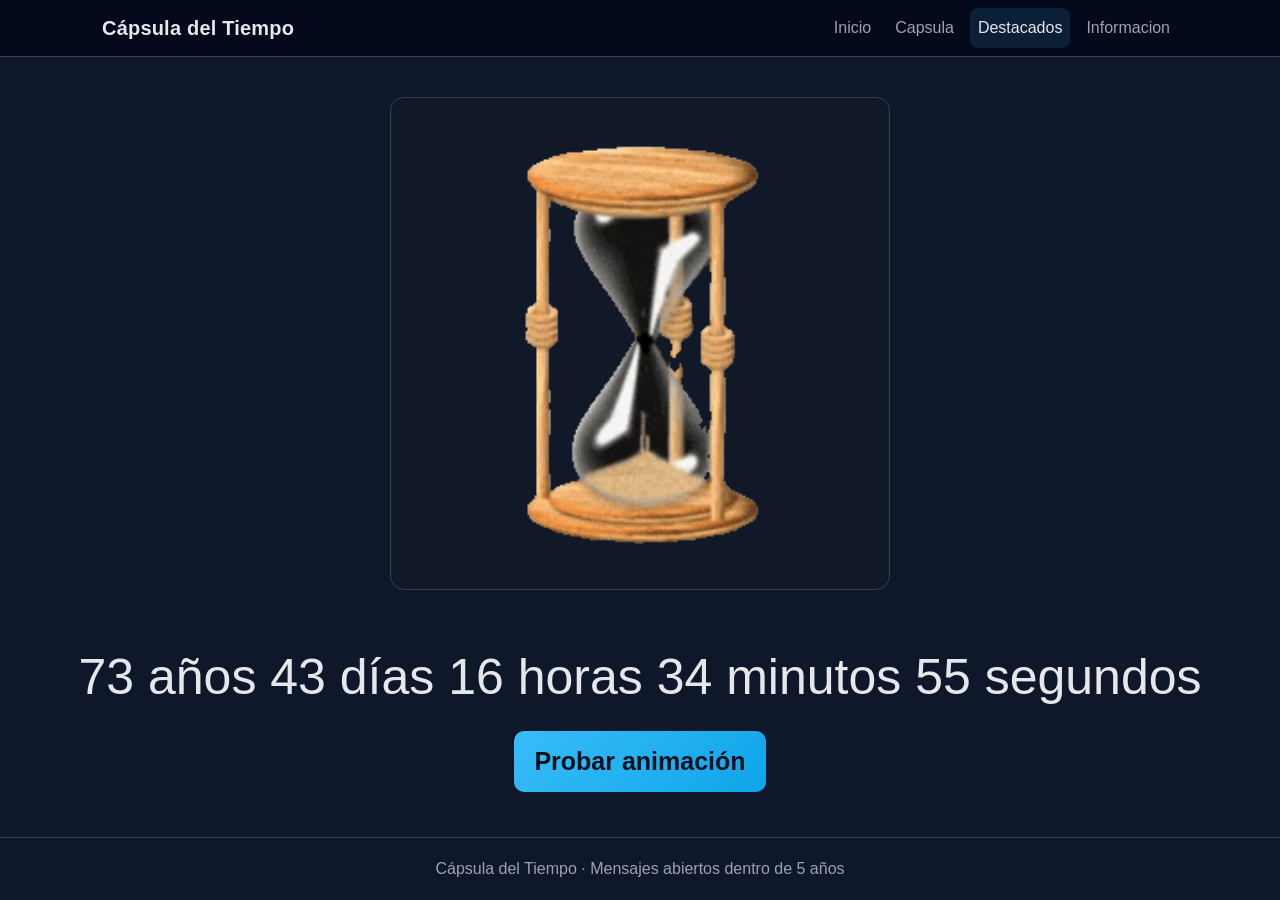
==== pages/capsula.html @ 432386db "feat: time machine page" ====
<!DOCTYPE html>
<html lang="es">
<head>
    <meta charset="UTF-8">
    <meta name="viewport" content="width=device-width, initial-scale=1.0">
    <link href="https://cdn.jsdelivr.net/npm/bootstrap@5.3.8/dist/css/bootstrap.min.css" rel="stylesheet" crossorigin="anonymous">
    <link rel="stylesheet" href="/css/variables.css">
    <link rel="stylesheet" href="/css/base.css">
    <link rel="stylesheet" href="/css/navbar.css">
    <link rel="stylesheet" href="/css/responsive.css">
    <link rel="stylesheet" href="/css/footer.css">
    <link rel="stylesheet" href="/css/capsula.css">
    <link rel="stylesheet" href="/css/buttons.css">
    <title>Capsula</title>
</head>
<body>
    <!-- Navbar -->
    <nav class="navbar navbar-expand-lg bg-body-tertiary">
        <div class="container-fluid contenedor">
            <a class="navbar-brand" href="#inicio">Cápsula del Tiempo</a>
            <button class="navbar-toggler" type="button" data-bs-toggle="collapse" data-bs-target="#navbarNav" aria-controls="navbarNav" aria-expanded="false" aria-label="Toggle navigation">
                <span class="navbar-toggler-icon"></span>
            </button>
            <div class="collapse navbar-collapse" id="navbarNav">
                <ul class="navbar-nav ms-auto">
                    <li class="nav-item">
                        <a class="nav-link" aria-current="page" href="../index.html">Inicio</a>
                    </li>
                    <li class="nav-item">
                        <a class="nav-link" href="capsula.html">Capsula</a>
                    </li>
                    <li class="nav-item">
                        <a class="nav-link active" href="#">Destacados</a>
                    </li>
                    <li class="nav-item">
                        <a class="nav-link" href="info.html">Informacion</a>
                    </li>
                </ul>
            </div>
        </div>
    </nav>

    <!-- Contenido principal -->
    <main>
        <!-- Animacion del reloj -->
        <img src="/img/reloj-arena.gif" alt="reloj">

        <!-- Contador que se actualiza en el JavaScript -->
        <div class="time" id="time"></div>

        <!-- Botón para probar animación cuando se abra -->
        <button onclick="reducirContador()" class="boton">Probar animación</button>
    </main>

    <!-- Pie de la pagina -->
    <footer>
        <div class="contenedor">
            <p>Cápsula del Tiempo · Mensajes abiertos dentro de 5 años</p>
        </div>
    </footer>

    <script src="/js/capsula.js"></script>
</body>
</html>
---- css/variables.css ----
:root {
    --fondo: #0f172a;
    --superficie: #111827;
    --superficie-suave: #1f2937;
    --texto: #e5e7eb;
    --texto-suave: #9ca3af;
    --primario: #38bdf8;
    --primario-fuerte: #0ea5e9;
    --borde: #334155;
}
---- css/base.css ----
* {
    box-sizing: border-box;
}

html,
body {
    margin: 0;
    padding: 0;
    font-family: "Inter", "Segoe UI", Roboto, sans-serif;
    background: var(--fondo);
    color: var(--texto);
}

main {
    padding: 40px 0 70px;
}

.contenedor {
    width: min(1100px, 92%);
    margin: 0 auto;
}

h1 {
    font-size: clamp(2rem, 5vw, 3.4rem);
    margin: 0 0 14px;
    line-height: 1.1;
}

h2 {
    margin-bottom: 10px;
}

h3 {
    margin: 0 0 4px;
    font-size: 1rem;
}

p {
    margin: 0;
    line-height: 1.6;
}
---- css/navbar.css ----
.navbar {
    position: sticky;
    top: 0;
    z-index: 20;
    backdrop-filter: blur(8px);
    background: rgba(2, 6, 23, 0.75) !important;
    border-bottom: 1px solid var(--borde);
    padding-top: 0.5rem;
    padding-bottom: 0.5rem;
}

.navbar.bg-body-tertiary {
    --bs-bg-opacity: 1;
    background-color: rgba(2, 6, 23, 0.75) !important;
}

.navbar-brand {
    color: var(--texto) !important;
    text-decoration: none;
    font-weight: 700;
    letter-spacing: 0.2px;
}

.navbar-nav {
    gap: 8px;
}

.navbar-nav .nav-link {
    color: var(--texto-suave) !important;
    text-decoration: none;
    font-weight: 500;
    padding: 8px 10px;
    border-radius: 8px;
    transition: color 0.2s ease, background-color 0.2s ease;
}

.navbar-nav .nav-link:hover,
.navbar-nav .nav-link.active {
    color: var(--texto) !important;
    background: rgba(56, 189, 248, 0.12);
}

.navbar-toggler {
    border-color: var(--borde);
}

.navbar-toggler:focus {
    box-shadow: 0 0 0 0.2rem rgba(56, 189, 248, 0.25);
}

.navbar-toggler-icon {
    background-image: url("data:image/svg+xml,%3csvg xmlns='http://www.w3.org/2000/svg' viewBox='0 0 30 30'%3e%3cpath stroke='rgba%28229, 231, 235, 0.9%29' stroke-linecap='round' stroke-miterlimit='10' stroke-width='2' d='M4 7h22M4 15h22M4 23h22'/%3e%3c/svg%3e");
}
---- css/responsive.css ----
@media (max-width: 640px) {
    .navbar-nav {
        margin-top: 10px;
    }

    .portada {
        min-height: 62vh;
    }

    .portada-contenido {
        padding: 56px 0;
    }

    .seccion-formulario,
    .tarjeta {
        padding: 18px;
    }
}
---- css/footer.css ----
footer {
    border-top: 1px solid var(--borde);
    padding: 18px 0;
    color: var(--texto-suave);
    text-align: center;
}
---- css/capsula.css ----
main {
    display: flex;
    align-items: center;
    justify-content: center;
    flex-direction: column;
}

img {
    background: var(--superficie);
    border: 1px solid var(--borde);
    border-radius: 14px;
    padding: 22px;
    width: 500px;
}

#time {
    font-size: 50px;
    text-align: center;
    margin-top: 50px;
}

footer {
    position: fixed;
    bottom: 0;
    width: 100dvw;
}
---- css/buttons.css ----
.boton {
    display: inline-block;
    margin-top: 16px;
    padding: 12px 20px;
    border: none;
    border-radius: 10px;
    background: linear-gradient(135deg, var(--primario), var(--primario-fuerte));
    color: #03111e;
    font-weight: 700;
    text-decoration: none;
    cursor: pointer;
    transition: transform 0.2s ease, filter 0.2s ease;
}

.boton:hover {
    transform: translateY(-2px);
    filter: brightness(1.06);
}

.boton {
    font-size: 25px;
    display: flex;
    
}
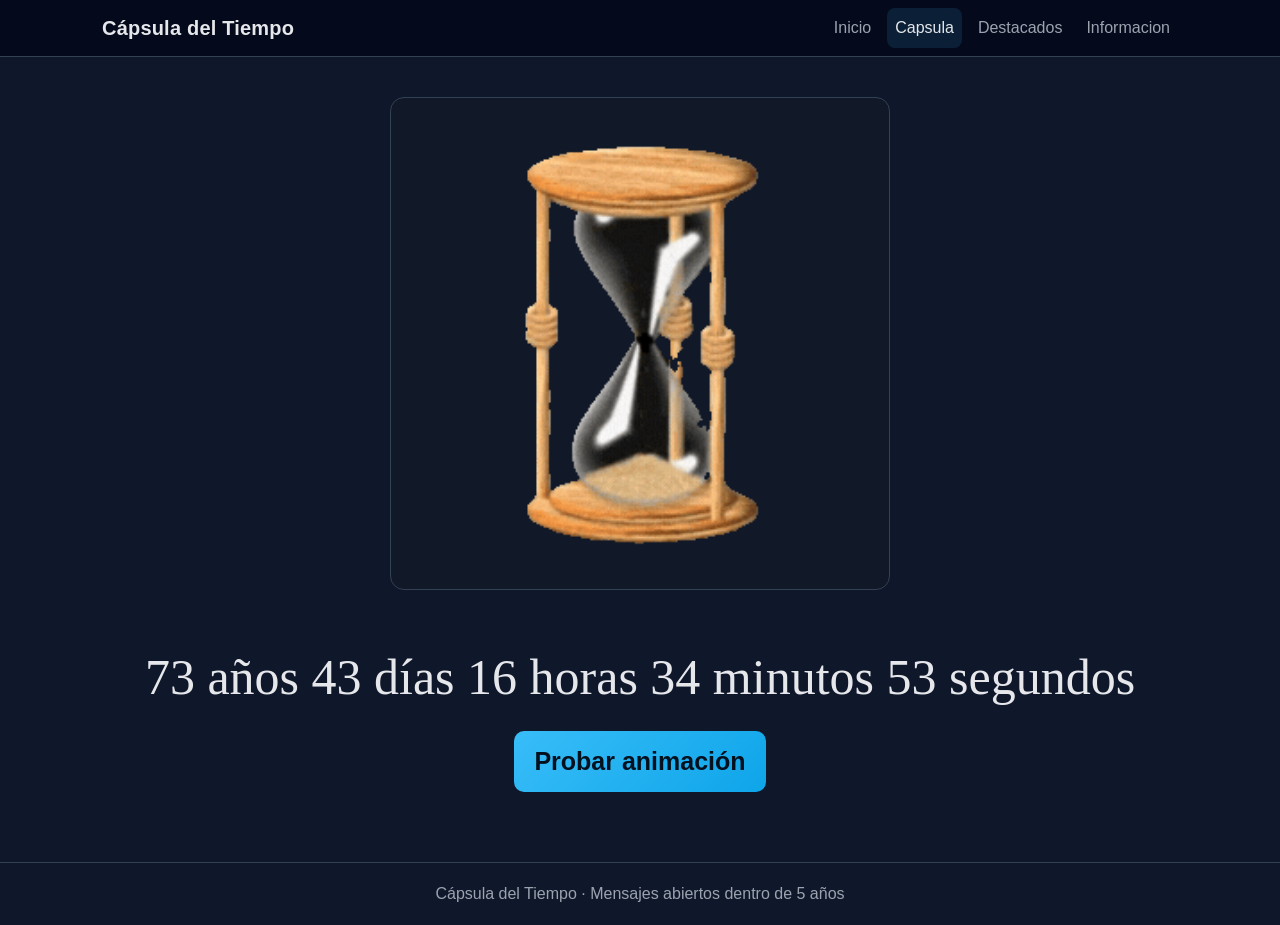
==== commit de003ea7: "feat: page capsula finished" ====
--- a/pages/capsula.html
+++ b/pages/capsula.html
@@ -27,10 +27,10 @@
                         <a class="nav-link" aria-current="page" href="../index.html">Inicio</a>
                     </li>
                     <li class="nav-item">
-                        <a class="nav-link" href="capsula.html">Capsula</a>
+                        <a class="nav-link active" href="#">Capsula</a>
                     </li>
                     <li class="nav-item">
-                        <a class="nav-link active" href="#">Destacados</a>
+                        <a class="nav-link" href="destacados.html">Destacados</a>
                     </li>
                     <li class="nav-item">
                         <a class="nav-link" href="info.html">Informacion</a>
@@ -40,8 +40,8 @@
         </div>
     </nav>
 
-    <!-- Contenido principal -->
-    <main>
+    <!-- Contenido principal default -->
+    <main class="visible" id="default">
         <!-- Animacion del reloj -->
         <img src="/img/reloj-arena.gif" alt="reloj">
 
@@ -52,6 +52,98 @@
         <button onclick="reducirContador()" class="boton">Probar animación</button>
     </main>
 
+    <!-- Contenido principal cuando se abra la capsula-->
+    <main class="oculto" id="abierta">
+        <div class="contenedor timeline-container">
+            <!-- Buscador de usuario -->
+            <div class="search-section">
+                <div class="search-box">
+                    <input type="text" id="buscarUsuario" class="search-input" placeholder="Buscar usuario...">
+                    <button onclick="buscarPorUsuario()" class="boton-buscar">Buscar</button>
+                    <button onclick="limpiarBusqueda()" class="boton-limpiar">Limpiar</button>
+                </div>
+            </div>
+
+            <!-- Filtros por año y mes -->
+            <div class="filters-section">
+                <div class="filter-group">
+                    <label>Año:</label>
+                    <div class="custom-select" id="selectAno">
+                        <div class="select-trigger">Todos los años</div>
+                        <div class="select-options">
+                            <div class="select-option" data-value="">Todos los años</div>
+                            <div class="select-option" data-value="2021">2021</div>
+                            <div class="select-option" data-value="2022">2022</div>
+                            <div class="select-option" data-value="2023">2023</div>
+                            <div class="select-option" data-value="2024">2024</div>
+                        </div>
+                    </div>
+                </div>
+
+                <div class="filter-group">
+                    <label>Mes:</label>
+                    <div class="custom-select" id="selectMes">
+                        <div class="select-trigger">Todos los meses</div>
+                        <div class="select-options">
+                            <div class="select-option" data-value="">Todos los meses</div>
+                            <div class="select-option" data-value="01">Enero</div>
+                            <div class="select-option" data-value="02">Febrero</div>
+                            <div class="select-option" data-value="03">Marzo</div>
+                            <div class="select-option" data-value="04">Abril</div>
+                            <div class="select-option" data-value="05">Mayo</div>
+                            <div class="select-option" data-value="06">Junio</div>
+                            <div class="select-option" data-value="07">Julio</div>
+                            <div class="select-option" data-value="08">Agosto</div>
+                            <div class="select-option" data-value="09">Septiembre</div>
+                            <div class="select-option" data-value="10">Octubre</div>
+                            <div class="select-option" data-value="11">Noviembre</div>
+                            <div class="select-option" data-value="12">Diciembre</div>
+                        </div>
+                    </div>
+                </div>
+            </div>
+
+            <!-- Estadísticas de tendencias -->
+            <div class="tendencias-section">
+                <h2>📊 Tendencias</h2>
+                <div class="stats-grid">
+                    <div class="stat-card">
+                        <h3 id="totalMemes">0</h3>
+                        <p>Total de Memes</p>
+                    </div>
+                    <div class="stat-card">
+                        <h3 id="usuarioMasActivo">-</h3>
+                        <p>Usuario Más Activo</p>
+                    </div>
+                    <div class="stat-card">
+                        <h3 id="promLikes">0</h3>
+                        <p>Promedio de Likes</p>
+                    </div>
+                    <div class="stat-card">
+                        <h3 id="mesTendencia">-</h3>
+                        <p>Mes Más Popular</p>
+                    </div>
+                </div>
+            </div>
+
+            <!-- Línea del tiempo -->
+            <div class="timeline-section">
+                <h2>📅 Línea del Tiempo</h2>
+                <div class="timeline" id="timeline">
+                    <!-- Los items se generarán con JavaScript -->
+                </div>
+            </div>
+
+            <!-- Galería de memes -->
+            <div class="gallery-section">
+                <h2>🎨 Galería</h2>
+                <div class="memes-gallery" id="memesGallery">
+                    <!-- Los memes se mostrarán aquí -->
+                </div>
+            </div>
+        </div>
+    </main>
+
     <!-- Pie de la pagina -->
     <footer>
         <div class="contenedor">
@@ -59,6 +151,7 @@
         </div>
     </footer>
 
+    <script src="https://cdn.jsdelivr.net/npm/bootstrap@5.3.8/dist/js/bootstrap.bundle.min.js" crossorigin="anonymous"></script>
     <script src="/js/capsula.js"></script>
 </body>
 </html>
--- a/css/capsula.css
+++ b/css/capsula.css
@@ -1,4 +1,4 @@
-main {
+#default {
     display: flex;
     align-items: center;
     justify-content: center;
@@ -17,10 +17,995 @@
     font-size: 50px;
     text-align: center;
     margin-top: 50px;
-}
-
-footer {
+    font-family: 'Times New Roman', Times, serif;
+}
+
+.boton {
+    font-size: 25px;
+}
+
+.visible {
+    display: block;
+}
+
+.oculto {
+    display: none;
+}
+
+#default.oculto {
+    display: none;
+}
+
+#abierta.visible {
+    display: block;
+}
+
+body.capsula-opening {
+    overflow: hidden;
+}
+
+body.capsula-suspense {
+    animation: suspenseShake 0.45s linear infinite;
+}
+
+body.capsula-suspense[data-suspense-level="3"] {
+    animation-duration: 0.45s;
+}
+
+body.capsula-suspense[data-suspense-level="2"] {
+    animation-duration: 0.34s;
+}
+
+body.capsula-suspense[data-suspense-level="1"] {
+    animation-duration: 0.22s;
+}
+
+.suspense-overlay {
     position: fixed;
-    bottom: 0;
-    width: 100dvw;
+    inset: 0;
+    pointer-events: none;
+    z-index: 9998;
+    background:
+        radial-gradient(circle at 50% 50%, rgba(255, 84, 84, 0.16) 0%, rgba(255, 84, 84, 0) 55%),
+        repeating-linear-gradient(90deg, rgba(255,255,255,0.03) 0 2px, rgba(0,0,0,0) 2px 8px);
+    mix-blend-mode: screen;
+    animation: suspensePulse 0.65s ease-in-out infinite;
+}
+
+body.capsula-suspense[data-suspense-level="2"] .suspense-overlay {
+    animation-duration: 0.46s;
+    filter: saturate(1.15) contrast(1.08);
+}
+
+body.capsula-suspense[data-suspense-level="1"] .suspense-overlay {
+    animation-duration: 0.3s;
+    filter: saturate(1.35) contrast(1.2);
+}
+
+#default.suspense-mode img {
+    animation: suspenseImageJitter 0.22s steps(2, end) infinite;
+    filter: contrast(1.2) saturate(1.18);
+}
+
+#default.suspense-mode #time {
+    color: #ffd6d6;
+    letter-spacing: 1px;
+    text-shadow: 0 0 12px rgba(255, 120, 120, 0.95), 0 0 35px rgba(255, 84, 84, 0.8);
+    animation: suspenseCounter 0.45s ease-in-out infinite;
+}
+
+body.capsula-suspense[data-suspense-level="2"] #default.suspense-mode #time {
+    color: #ffe7a8;
+    text-shadow: 0 0 14px rgba(255, 206, 102, 0.95), 0 0 40px rgba(255, 165, 84, 0.8);
+    animation-duration: 0.32s;
+}
+
+body.capsula-suspense[data-suspense-level="1"] #default.suspense-mode #time {
+    color: #fff4d0;
+    text-shadow: 0 0 16px rgba(255, 226, 138, 1), 0 0 54px rgba(255, 109, 109, 0.9);
+    animation-duration: 0.22s;
+    letter-spacing: 2px;
+}
+
+#default.suspense-mode .boton {
+    animation: suspenseButtonFlicker 0.6s linear infinite;
+}
+
+body.capsula-suspense[data-suspense-level="1"] #default.suspense-mode .boton {
+    animation-duration: 0.28s;
+}
+
+.time-burst {
+    animation: timePulse 0.65s ease 3;
+}
+
+#default.capsula-explode {
+    animation: capsulaExplode 1.15s cubic-bezier(0.19, 1, 0.22, 1) forwards;
+}
+
+#abierta.capsula-reveal {
+    animation: capsulaReveal 1s ease-out;
+}
+
+.opening-overlay {
+    position: fixed;
+    inset: 0;
+    pointer-events: none;
+    z-index: 10000;
+    backdrop-filter: blur(2px);
+    background:
+        radial-gradient(circle at 50% 50%, rgba(255, 210, 100, 0.36) 0%, rgba(255, 210, 100, 0) 42%),
+        radial-gradient(circle at 45% 35%, rgba(120, 210, 255, 0.28) 0%, rgba(120, 210, 255, 0) 48%),
+        conic-gradient(from 180deg at 50% 50%, rgba(91, 182, 255, 0) 0deg, rgba(91, 182, 255, 0.3) 70deg, rgba(255,255,255,0) 120deg, rgba(255, 203, 127, 0.32) 190deg, rgba(255,255,255,0) 250deg, rgba(91, 182, 255, 0.28) 320deg, rgba(91, 182, 255, 0) 360deg);
+    animation: overlayFlash 1.45s ease-out forwards;
+}
+
+.opening-spark {
+    position: absolute;
+    width: 11px;
+    height: 11px;
+    border-radius: 50%;
+    background: radial-gradient(circle, rgba(255,255,255,1) 0%, rgba(91, 182, 255, 0.95) 45%, rgba(91, 182, 255, 0) 75%);
+    box-shadow: 0 0 18px rgba(130, 205, 255, 0.9);
+    animation: sparkBurst ease-out forwards;
+}
+
+.opening-ring {
+    position: absolute;
+    top: 50%;
+    left: 50%;
+    width: 120px;
+    height: 120px;
+    border-radius: 50%;
+    border: 2px solid rgba(155, 220, 255, 0.7);
+    transform: translate(-50%, -50%) scale(0.2);
+    box-shadow: 0 0 30px rgba(119, 206, 255, 0.55);
+    animation: ringPulse 1.2s ease-out forwards;
+}
+
+.opening-ring-second {
+    border-color: rgba(255, 214, 125, 0.75);
+    box-shadow: 0 0 34px rgba(255, 214, 125, 0.5);
+    animation-delay: 0.18s;
+}
+
+.opening-trail {
+    position: absolute;
+    width: 2px;
+    height: 90px;
+    border-radius: 999px;
+    background: linear-gradient(180deg, rgba(255,255,255,0.95) 0%, rgba(127, 210, 255, 0.65) 45%, rgba(127, 210, 255, 0) 100%);
+    transform-origin: top center;
+    opacity: 0;
+    animation: trailShoot 1.1s ease-out forwards;
+}
+
+.reveal-pop {
+    opacity: 0;
+    animation: sectionPopIn 0.8s cubic-bezier(0.19, 1, 0.22, 1) forwards;
+}
+
+@keyframes capsulaExplode {
+    0% {
+        transform: scale(1) rotate(0deg);
+        filter: brightness(1);
+        opacity: 1;
+    }
+    25% {
+        transform: scale(1.03) rotate(-1deg);
+        filter: brightness(1.35);
+    }
+    55% {
+        transform: scale(0.97) rotate(1deg);
+    }
+    100% {
+        transform: scale(0.8) translateY(20px);
+        opacity: 0;
+        filter: blur(4px) brightness(1.5);
+    }
+}
+
+@keyframes capsulaReveal {
+    0% {
+        opacity: 0;
+        transform: translateY(40px) scale(0.98);
+        filter: blur(6px);
+    }
+    60% {
+        opacity: 1;
+        transform: translateY(-6px) scale(1.01);
+        filter: blur(0);
+    }
+    100% {
+        opacity: 1;
+        transform: translateY(0) scale(1);
+    }
+}
+
+@keyframes sparkBurst {
+    0% {
+        opacity: 0;
+        transform: translate(0, 0) scale(0.15) rotate(0deg);
+    }
+    30% {
+        opacity: 1;
+        transform: translate(calc(var(--dx, 0px) * 0.35), calc(var(--dy, 0px) * 0.35)) scale(1.25) rotate(90deg);
+    }
+    100% {
+        opacity: 0;
+        transform: translate(var(--dx, 0px), var(--dy, 0px)) scale(0.05) rotate(220deg);
+    }
+}
+
+@keyframes ringPulse {
+    0% {
+        opacity: 0.9;
+        transform: translate(-50%, -50%) scale(0.25);
+    }
+    80% {
+        opacity: 0.7;
+    }
+    100% {
+        opacity: 0;
+        transform: translate(-50%, -50%) scale(7.4);
+    }
+}
+
+@keyframes trailShoot {
+    0% {
+        opacity: 0;
+        transform: translate(0, 0) rotate(0deg) scaleY(0.2);
+    }
+    25% {
+        opacity: 0.95;
+    }
+    100% {
+        opacity: 0;
+        transform: translate(var(--tx, 0px), var(--ty, 0px)) rotate(22deg) scaleY(1.15);
+    }
+}
+
+@keyframes overlayFlash {
+    0% {
+        opacity: 0;
+    }
+    20% {
+        opacity: 1;
+    }
+    100% {
+        opacity: 0;
+    }
+}
+
+@keyframes timePulse {
+    0%,
+    100% {
+        transform: scale(1);
+        text-shadow: none;
+    }
+    50% {
+        transform: scale(1.08);
+        text-shadow: 0 0 20px rgba(155, 220, 255, 0.9);
+    }
+}
+
+/* ===== TIMELINE CONTAINER ===== */
+.timeline-container {
+    width: 100%;
+    max-width: 1200px;
+    margin: 0 auto;
+    padding: 40px 20px;
+    background: linear-gradient(135deg, var(--superficie) 0%, rgba(255,255,255,0.05) 100%);
+    border-radius: 20px;
+    margin-top: 20px;
+    margin-bottom: 100px;
+}
+
+/* ===== SEARCH SECTION ===== */
+.search-section {
+    margin-bottom: 40px;
+}
+
+.search-box {
+    display: flex;
+    gap: 10px;
+    flex-wrap: wrap;
+    align-items: center;
+    justify-content: center;
+}
+
+.search-input {
+    padding: 12px 18px;
+    border: 2px solid var(--borde);
+    border-radius: 8px;
+    font-size: 16px;
+    background: rgba(255,255,255,0.1);
+    color: var(--texto);
+    min-width: 300px;
+    transition: all 0.3s ease;
+}
+
+.search-input:focus {
+    outline: none;
+    border-color: #007bff;
+    background: rgba(255,255,255,0.2);
+    box-shadow: 0 0 10px rgba(0,123,255,0.3);
+}
+
+.search-input::placeholder {
+    color: rgba(255,255,255,0.5);
+}
+
+.boton-buscar,
+.boton-limpiar {
+    padding: 12px 24px;
+    border: none;
+    border-radius: 8px;
+    font-size: 16px;
+    font-weight: 600;
+    cursor: pointer;
+    transition: all 0.3s ease;
+}
+
+.boton-buscar {
+    background: linear-gradient(135deg, #007bff 0%, #0056b3 100%);
+    color: white;
+}
+
+.boton-buscar:hover {
+    transform: translateY(-2px);
+    box-shadow: 0 4px 12px rgba(0,123,255,0.4);
+}
+
+.boton-limpiar {
+    background: linear-gradient(135deg, #6c757d 0%, #495057 100%);
+    color: white;
+}
+
+.boton-limpiar:hover {
+    transform: translateY(-2px);
+    box-shadow: 0 4px 12px rgba(108,117,125,0.4);
+}
+
+/* ===== FILTERS SECTION ===== */
+.filters-section {
+    display: flex;
+    gap: 20px;
+    margin-bottom: 40px;
+    justify-content: center;
+    flex-wrap: wrap;
+}
+
+.filter-group {
+    display: flex;
+    align-items: center;
+    gap: 10px;
+}
+
+.filter-group label {
+    font-weight: 600;
+    color: var(--texto);
+}
+
+/* ===== CUSTOM SELECT ===== */
+.custom-select {
+    position: relative;
+    width: 100%;
+    min-width: 150px;
+}
+
+.select-trigger {
+    padding: 10px 15px;
+    border: 2px solid var(--borde);
+    border-radius: 8px;
+    background: linear-gradient(135deg, rgba(255,255,255,0.1) 0%, rgba(255,255,255,0.05) 100%);
+    color: var(--texto);
+    font-size: 14px;
+    cursor: pointer;
+    transition: all 0.3s ease;
+    display: flex;
+    align-items: center;
+    justify-content: space-between;
+    user-select: none;
+    position: relative;
+    padding-right: 35px;
+}
+
+.select-trigger::after {
+    content: '▼';
+    position: absolute;
+    right: 12px;
+    font-size: 10px;
+    color: #007bff;
+    transition: transform 0.3s ease;
+}
+
+.custom-select.active .select-trigger::after {
+    transform: rotate(180deg);
+}
+
+.select-trigger:hover {
+    border-color: #007bff;
+    background: linear-gradient(135deg, rgba(0,123,255,0.15) 0%, rgba(0,123,255,0.05) 100%);
+    box-shadow: 0 4px 12px rgba(0,123,255,0.2);
+}
+
+.custom-select.active .select-trigger {
+    border-color: #007bff;
+    background: linear-gradient(135deg, rgba(0,123,255,0.2) 0%, rgba(0,123,255,0.1) 100%);
+    box-shadow: 0 4px 12px rgba(0,123,255,0.3);
+}
+
+.select-options {
+    position: absolute;
+    top: 100%;
+    left: 0;
+    right: 0;
+    background: var(--superficie);
+    border: 2px solid #007bff;
+    border-top: none;
+    border-radius: 0 0 8px 8px;
+    max-height: 0;
+    overflow: hidden;
+    transition: max-height 0.4s ease, box-shadow 0.3s ease;
+    z-index: 1000;
+    box-shadow: 0 8px 24px rgba(0,123,255,0.15);
+}
+
+.custom-select.active .select-options {
+    max-height: 350px;
+    overflow-y: auto;
+}
+
+.select-options::-webkit-scrollbar {
+    width: 6px;
+}
+
+.select-options::-webkit-scrollbar-track {
+    background: rgba(255,255,255,0.1);
+    border-radius: 10px;
+}
+
+.select-options::-webkit-scrollbar-thumb {
+    background: linear-gradient(135deg, #007bff 0%, #0056b3 100%);
+    border-radius: 10px;
+}
+
+.select-options::-webkit-scrollbar-thumb:hover {
+    background: linear-gradient(135deg, #0056b3 0%, #003d82 100%);
+}
+
+.select-option {
+    padding: 12px 15px;
+    color: var(--texto);
+    cursor: pointer;
+    transition: all 0.2s ease;
+    display: flex;
+    align-items: center;
+    border-bottom: 1px solid rgba(255,255,255,0.05);
+    font-size: 14px;
+    position: relative;
+}
+
+.select-option:last-child {
+    border-bottom: none;
+}
+
+.select-option:hover {
+    background: linear-gradient(135deg, rgba(0,123,255,0.3) 0%, rgba(0,123,255,0.1) 100%);
+    padding-left: 20px;
+}
+
+.select-option::before {
+    content: '▸';
+    position: absolute;
+    left: 5px;
+    color: #007bff;
+    opacity: 0;
+    transition: opacity 0.2s ease;
+    font-size: 12px;
+}
+
+.select-option:hover::before {
+    opacity: 1;
+}
+
+.select-option:active {
+    background: linear-gradient(135deg, rgba(0,123,255,0.4) 0%, rgba(0,123,255,0.2) 100%);
+    transform: scale(0.98);
+}
+
+.filter-group select {
+    padding: 10px 15px;
+    border: 2px solid var(--borde);
+    border-radius: 8px;
+    background: rgba(255,255,255,0.1);
+    color: var(--texto);
+    font-size: 14px;
+    cursor: pointer;
+    transition: all 0.3s ease;
+    min-width: 150px;
+}
+
+.filter-group select:hover,
+.filter-group select:focus {
+    border-color: #007bff;
+    background: rgba(255,255,255,0.2);
+    outline: none;
+}
+
+/* ===== TENDENCIAS SECTION ===== */
+.tendencias-section {
+    margin-bottom: 50px;
+}
+
+.tendencias-section h2 {
+    text-align: center;
+    margin-bottom: 30px;
+    font-size: 28px;
+    color: var(--texto);
+}
+
+.stats-grid {
+    display: grid;
+    grid-template-columns: repeat(auto-fit, minmax(200px, 1fr));
+    gap: 20px;
+    margin-bottom: 40px;
+}
+
+.stat-card {
+    background: linear-gradient(135deg, rgba(255,255,255,0.1) 0%, rgba(255,255,255,0.05) 100%);
+    border: 1px solid var(--borde);
+    border-radius: 12px;
+    padding: 25px;
+    text-align: center;
+    transition: all 0.3s ease;
+}
+
+.stat-card:hover {
+    transform: translateY(-5px);
+    border-color: #007bff;
+    background: linear-gradient(135deg, rgba(0,123,255,0.1) 0%, rgba(0,123,255,0.05) 100%);
+}
+
+.stat-card h3 {
+    font-size: 28px;
+    color: #007bff;
+    margin: 0 0 10px 0;
+}
+
+.stat-card p {
+    font-size: 14px;
+    color: rgba(255,255,255,0.7);
+    margin: 0;
+}
+
+/* ===== TIMELINE SECTION ===== */
+.timeline-section {
+    margin-bottom: 50px;
+}
+
+.timeline-section h2 {
+    text-align: center;
+    margin-bottom: 40px;
+    font-size: 28px;
+    color: var(--texto);
+}
+
+.timeline {
+    position: relative;
+    padding: 20px 0;
+}
+
+.timeline::before {
+    content: '';
+    position: absolute;
+    left: 50%;
+    transform: translateX(-50%);
+    width: 4px;
+    height: 100%;
+    background: linear-gradient(180deg, #007bff 0%, #0056b3 100%);
+    border-radius: 2px;
+}
+
+.timeline-item {
+    margin-bottom: 50px;
+    position: relative;
+}
+
+.timeline-item.izquierda {
+    margin-left: 0;
+    margin-right: 50%;
+    text-align: right;
+    padding-right: 30px;
+}
+
+.timeline-item.derecha {
+    margin-left: 50%;
+    margin-right: 0;
+    text-align: left;
+    padding-left: 30px;
+}
+
+.timeline-date {
+    position: relative;
+    display: inline-block;
+    background: linear-gradient(135deg, #007bff 0%, #0056b3 100%);
+    color: white;
+    padding: 12px 20px;
+    border-radius: 8px;
+    font-weight: 600;
+    margin-bottom: 15px;
+    box-shadow: 0 4px 12px rgba(0,123,255,0.3);
+}
+
+.timeline-item::before {
+    content: '';
+    position: absolute;
+    width: 16px;
+    height: 16px;
+    background: white;
+    border: 4px solid #007bff;
+    border-radius: 50%;
+    top: 5px;
+    left: 50%;
+    transform: translateX(-50%);
+    z-index: 10;
+}
+
+.timeline-content {
+    background: rgba(255,255,255,0.1);
+    border: 1px solid var(--borde);
+    border-radius: 10px;
+    padding: 20px;
+    transition: all 0.3s ease;
+}
+
+.timeline-content:hover {
+    border-color: #007bff;
+    background: rgba(0,123,255,0.1);
+    box-shadow: 0 4px 12px rgba(0,123,255,0.2);
+}
+
+.timeline-count {
+    font-size: 18px;
+    font-weight: 600;
+    color: #007bff;
+    margin-bottom: 10px;
+}
+
+.timeline-users {
+    display: flex;
+    flex-wrap: wrap;
+    gap: 8px;
+    margin-bottom: 10px;
+    justify-content: flex-start;
+}
+
+.timeline-item.derecha .timeline-users {
+    justify-content: flex-start;
+}
+
+.timeline-item.izquierda .timeline-users {
+    justify-content: flex-end;
+}
+
+.user-badge {
+    background: linear-gradient(135deg, #28a745 0%, #1e7e34 100%);
+    color: white;
+    padding: 6px 12px;
+    border-radius: 20px;
+    font-size: 12px;
+    font-weight: 600;
+}
+
+.timeline-likes {
+    color: rgba(255,255,255,0.8);
+    font-size: 14px;
+    font-weight: 600;
+}
+
+.sin-resultados {
+    text-align: center;
+    color: rgba(255,255,255,0.6);
+    font-size: 16px;
+    padding: 40px;
+}
+
+/* ===== GALLERY SECTION ===== */
+.gallery-section {
+    margin-top: 50px;
+}
+
+.gallery-section h2 {
+    text-align: center;
+    margin-bottom: 40px;
+    font-size: 28px;
+    color: var(--texto);
+}
+
+.gallery-grid {
+    display: grid;
+    grid-template-columns: repeat(auto-fill, minmax(280px, 1fr));
+    gap: 25px;
+}
+
+.gallery-item {
+    background: rgba(255,255,255,0.05);
+    border: 1px solid var(--borde);
+    border-radius: 12px;
+    overflow: hidden;
+    transition: all 0.3s ease;
+    cursor: pointer;
+}
+
+.gallery-item:hover {
+    transform: translateY(-8px);
+    border-color: #007bff;
+    box-shadow: 0 8px 24px rgba(0,123,255,0.2);
+    background: rgba(0,123,255,0.05);
+}
+
+.gallery-image {
+    width: 100%;
+    height: 200px;
+    overflow: hidden;
+}
+
+.gallery-image img {
+    width: 100%;
+    height: 100%;
+    object-fit: cover;
+    transition: transform 0.3s ease;
+    padding: 0;
+    border: none;
+    background: none;
+}
+
+.gallery-item:hover .gallery-image img {
+    transform: scale(1.1);
+}
+
+.gallery-info {
+    padding: 20px;
+}
+
+.gallery-user,
+.gallery-date,
+.gallery-likes,
+.gallery-description {
+    margin: 8px 0;
+    color: var(--texto);
+    font-size: 14px;
+}
+
+.gallery-user {
+    font-weight: 600;
+    color: #007bff;
+}
+
+.gallery-date {
+    color: rgba(255,255,255,0.7);
+    font-size: 13px;
+}
+
+.gallery-likes {
+    font-weight: 600;
+    color: #ff6b6b;
+}
+
+.gallery-description {
+    color: rgba(255,255,255,0.6);
+    font-size: 13px;
+    font-style: italic;
+}
+
+/* ===== RESPONSIVE ===== */
+@media (max-width: 768px) {
+    .timeline-container {
+        padding: 20px 10px;
+    }
+
+    .search-input {
+        min-width: 200px;
+    }
+
+    .timeline::before {
+        left: 20px;
+    }
+
+    .timeline-item.izquierda,
+    .timeline-item.derecha {
+        margin-left: 0;
+        margin-right: 0;
+        padding-left: 50px;
+        padding-right: 0;
+        text-align: left;
+    }
+
+    .timeline-item::before {
+        left: 0;
+    }
+
+    .timeline-date {
+        margin-left: 0;
+    }
+
+    .filters-section {
+        gap: 10px;
+    }
+
+    .filter-group {
+        flex: 1;
+        min-width: 120px;
+    }
+
+    .filter-group select {
+        min-width: 120px;
+    }
+
+    .custom-select {
+        min-width: 120px;
+    }
+
+    .gallery-grid {
+        grid-template-columns: repeat(auto-fill, minmax(200px, 1fr));
+        gap: 15px;
+    }
+
+    .stats-grid {
+        grid-template-columns: repeat(2, 1fr);
+    }
+
+    img {
+        width: 90%;
+        max-width: 400px;
+    }
+}
+
+@media (max-width: 480px) {
+    .timeline-container {
+        padding: 15px 10px;
+    }
+
+    .search-box {
+        flex-direction: column;
+        width: 100%;
+    }
+
+    .search-input {
+        width: 100%;
+        min-width: auto;
+    }
+
+    .boton-buscar,
+    .boton-limpiar {
+        width: 100%;
+    }
+
+    .filters-section {
+        flex-direction: column;
+        gap: 15px;
+    }
+
+    .filter-group {
+        flex-direction: column;
+        align-items: flex-start;
+        width: 100%;
+    }
+
+    .filter-group select {
+        width: 100%;
+    }
+
+    .custom-select {
+        width: 100%;
+        min-width: auto;
+    }
+
+    .stats-grid {
+        grid-template-columns: 1fr;
+    }
+
+    .gallery-grid {
+        grid-template-columns: 1fr;
+    }
+
+    .timeline-item::before {
+        left: 15px;
+    }
+
+    .timeline::before {
+        left: 15px;
+    }
+
+    img {
+        width: 100%;
+    }
+}
+
+@keyframes sectionPopIn {
+    0% {
+        opacity: 0;
+        transform: translateY(32px) scale(0.98);
+        filter: blur(6px);
+    }
+    65% {
+        opacity: 1;
+        transform: translateY(-4px) scale(1.01);
+        filter: blur(0);
+    }
+    100% {
+        opacity: 1;
+        transform: translateY(0) scale(1);
+    }
+}
+
+@keyframes suspensePulse {
+    0%,
+    100% {
+        opacity: 0.35;
+    }
+    50% {
+        opacity: 0.9;
+    }
+}
+
+@keyframes suspenseCounter {
+    0%,
+    100% {
+        transform: scale(1);
+    }
+    50% {
+        transform: scale(1.08);
+    }
+}
+
+@keyframes suspenseImageJitter {
+    0% {
+        transform: translate(0, 0) rotate(0deg);
+    }
+    25% {
+        transform: translate(2px, -2px) rotate(-0.4deg);
+    }
+    50% {
+        transform: translate(-2px, 2px) rotate(0.4deg);
+    }
+    75% {
+        transform: translate(1px, -1px) rotate(-0.2deg);
+    }
+    100% {
+        transform: translate(0, 0) rotate(0deg);
+    }
+}
+
+@keyframes suspenseButtonFlicker {
+    0%,
+    100% {
+        filter: brightness(1);
+        box-shadow: 0 0 0 rgba(255, 70, 70, 0);
+    }
+    50% {
+        filter: brightness(1.18);
+        box-shadow: 0 0 16px rgba(255, 70, 70, 0.45);
+    }
+}
+
+@keyframes suspenseShake {
+    0%,
+    100% {
+        transform: translate(0, 0);
+    }
+    20% {
+        transform: translate(-0.8px, 0.6px);
+    }
+    40% {
+        transform: translate(0.8px, -0.6px);
+    }
+    60% {
+        transform: translate(-0.6px, -0.5px);
+    }
+    80% {
+        transform: translate(0.6px, 0.5px);
+    }
 }
--- a/css/buttons.css
+++ b/css/buttons.css
@@ -15,10 +15,4 @@
 .boton:hover {
     transform: translateY(-2px);
     filter: brightness(1.06);
-}
-
-.boton {
-    font-size: 25px;
-    display: flex;
-    
 }
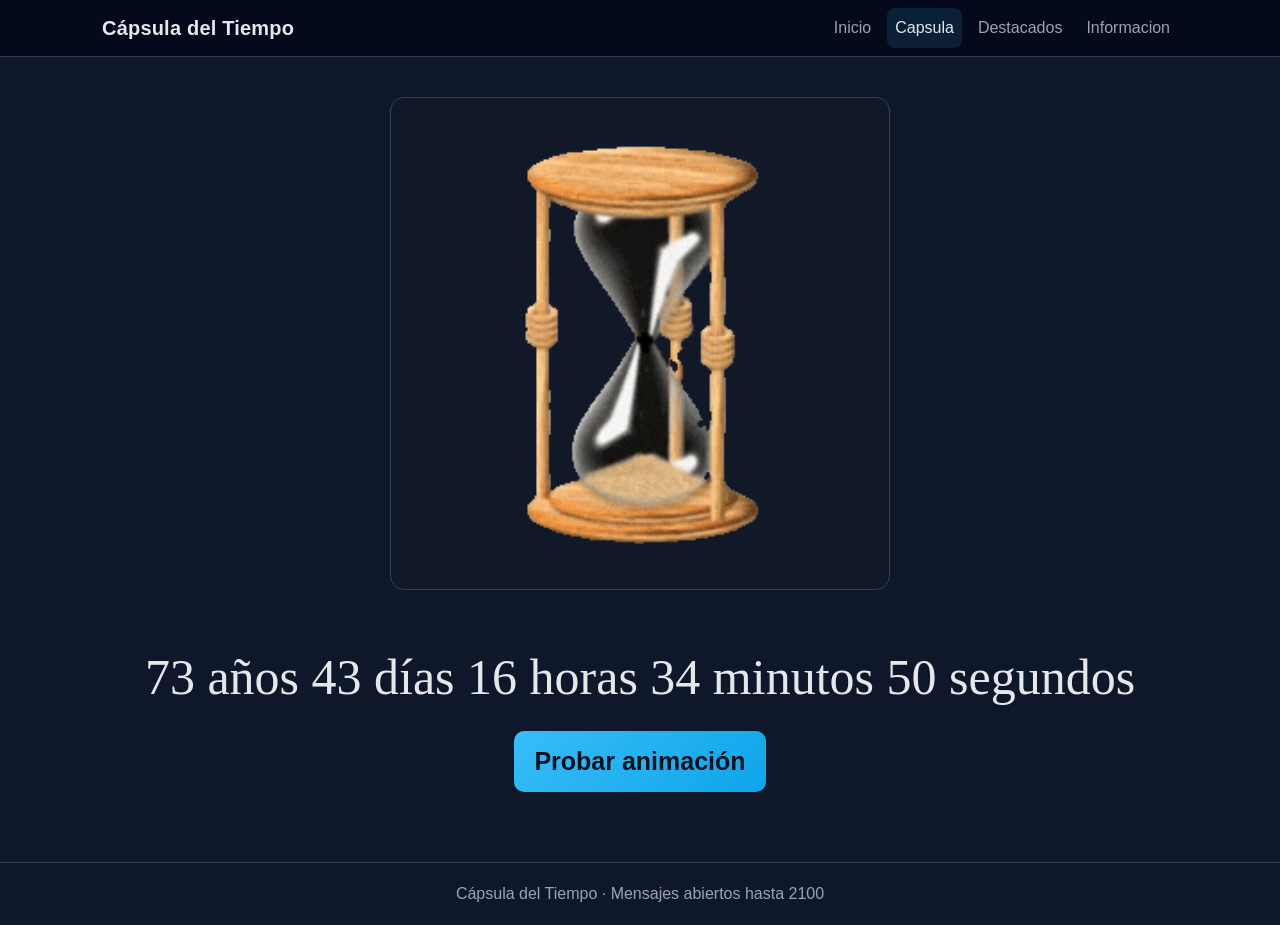
==== commit 093a34a2: "feat: Update memes and enhance pages with new features and styles - Added new memes to memes.xml wit" ====
--- a/pages/capsula.html
+++ b/pages/capsula.html
@@ -10,6 +10,7 @@
     <link rel="stylesheet" href="/css/responsive.css">
     <link rel="stylesheet" href="/css/footer.css">
     <link rel="stylesheet" href="/css/capsula.css">
+    <link rel="shortcut icon" href="../img/reloj-de-arena.png" type="image/x-icon">
     <link rel="stylesheet" href="/css/buttons.css">
     <title>Capsula</title>
 </head>
@@ -17,7 +18,7 @@
     <!-- Navbar -->
     <nav class="navbar navbar-expand-lg bg-body-tertiary">
         <div class="container-fluid contenedor">
-            <a class="navbar-brand" href="#inicio">Cápsula del Tiempo</a>
+            <a class="navbar-brand" href="../index.html">Cápsula del Tiempo</a>
             <button class="navbar-toggler" type="button" data-bs-toggle="collapse" data-bs-target="#navbarNav" aria-controls="navbarNav" aria-expanded="false" aria-label="Toggle navigation">
                 <span class="navbar-toggler-icon"></span>
             </button>
@@ -147,7 +148,7 @@
     <!-- Pie de la pagina -->
     <footer>
         <div class="contenedor">
-            <p>Cápsula del Tiempo · Mensajes abiertos dentro de 5 años</p>
+            <p>Cápsula del Tiempo · Mensajes abiertos hasta 2100</p>
         </div>
     </footer>
 
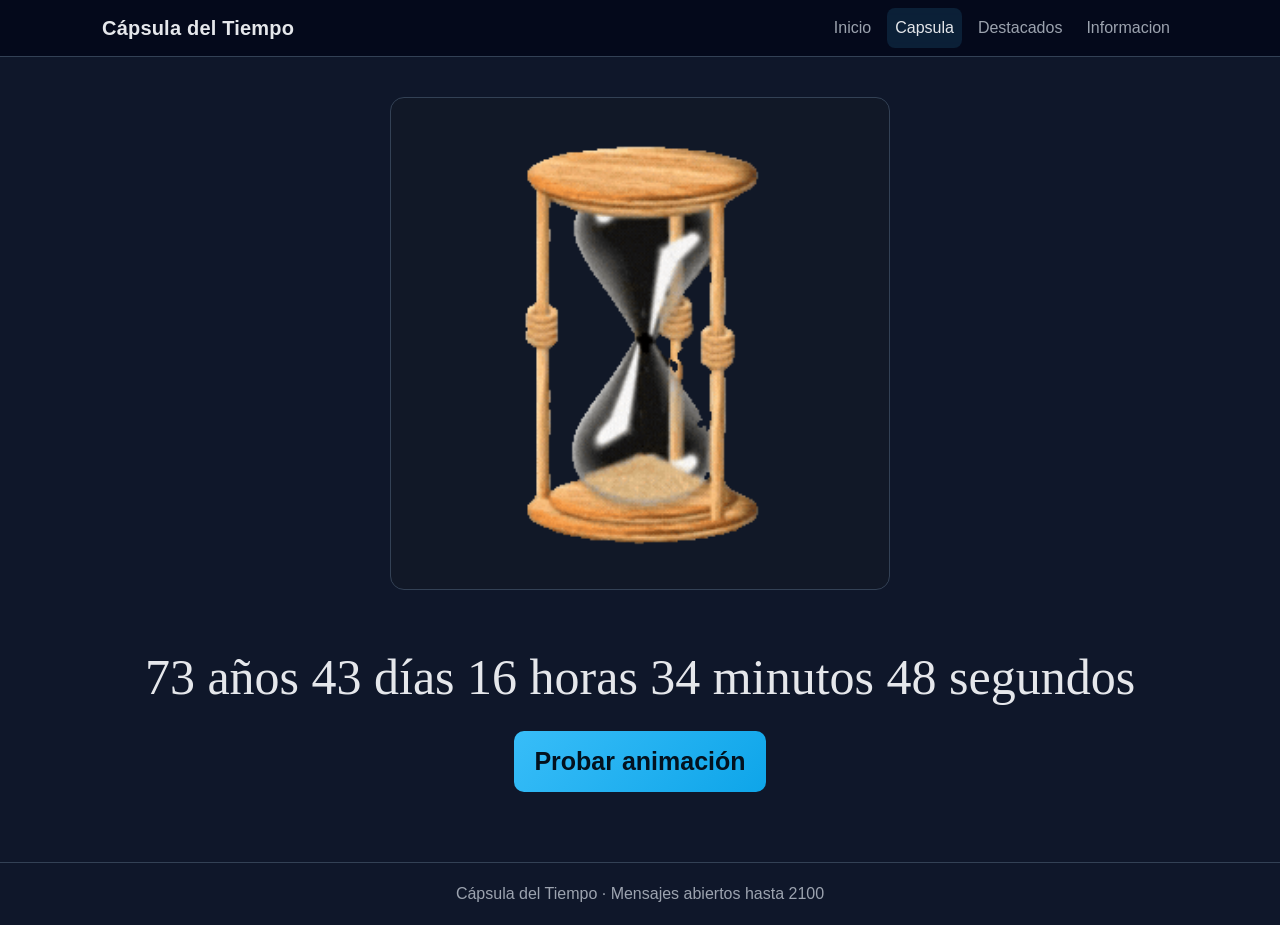
==== commit adec7afd: "fix: update stylesheet paths to relative links in HTML files" ====
--- a/pages/capsula.html
+++ b/pages/capsula.html
@@ -4,14 +4,14 @@
     <meta charset="UTF-8">
     <meta name="viewport" content="width=device-width, initial-scale=1.0">
     <link href="https://cdn.jsdelivr.net/npm/bootstrap@5.3.8/dist/css/bootstrap.min.css" rel="stylesheet" crossorigin="anonymous">
-    <link rel="stylesheet" href="/css/variables.css">
-    <link rel="stylesheet" href="/css/base.css">
-    <link rel="stylesheet" href="/css/navbar.css">
-    <link rel="stylesheet" href="/css/responsive.css">
-    <link rel="stylesheet" href="/css/footer.css">
-    <link rel="stylesheet" href="/css/capsula.css">
+    <link rel="stylesheet" href="../css/variables.css">
+    <link rel="stylesheet" href="../css/base.css">
+    <link rel="stylesheet" href="../css/navbar.css">
+    <link rel="stylesheet" href="../css/responsive.css">
+    <link rel="stylesheet" href="../css/footer.css">
+    <link rel="stylesheet" href="../css/capsula.css">
     <link rel="shortcut icon" href="../img/reloj-de-arena.png" type="image/x-icon">
-    <link rel="stylesheet" href="/css/buttons.css">
+    <link rel="stylesheet" href="../css/buttons.css">
     <title>Capsula</title>
 </head>
 <body>
@@ -44,7 +44,7 @@
     <!-- Contenido principal default -->
     <main class="visible" id="default">
         <!-- Animacion del reloj -->
-        <img src="/img/reloj-arena.gif" alt="reloj">
+        <img src="../img/reloj-arena.gif" alt="reloj">
 
         <!-- Contador que se actualiza en el JavaScript -->
         <div class="time" id="time"></div>
@@ -153,6 +153,6 @@
     </footer>
 
     <script src="https://cdn.jsdelivr.net/npm/bootstrap@5.3.8/dist/js/bootstrap.bundle.min.js" crossorigin="anonymous"></script>
-    <script src="/js/capsula.js"></script>
+    <script src="../js/capsula.js"></script>
 </body>
 </html>
